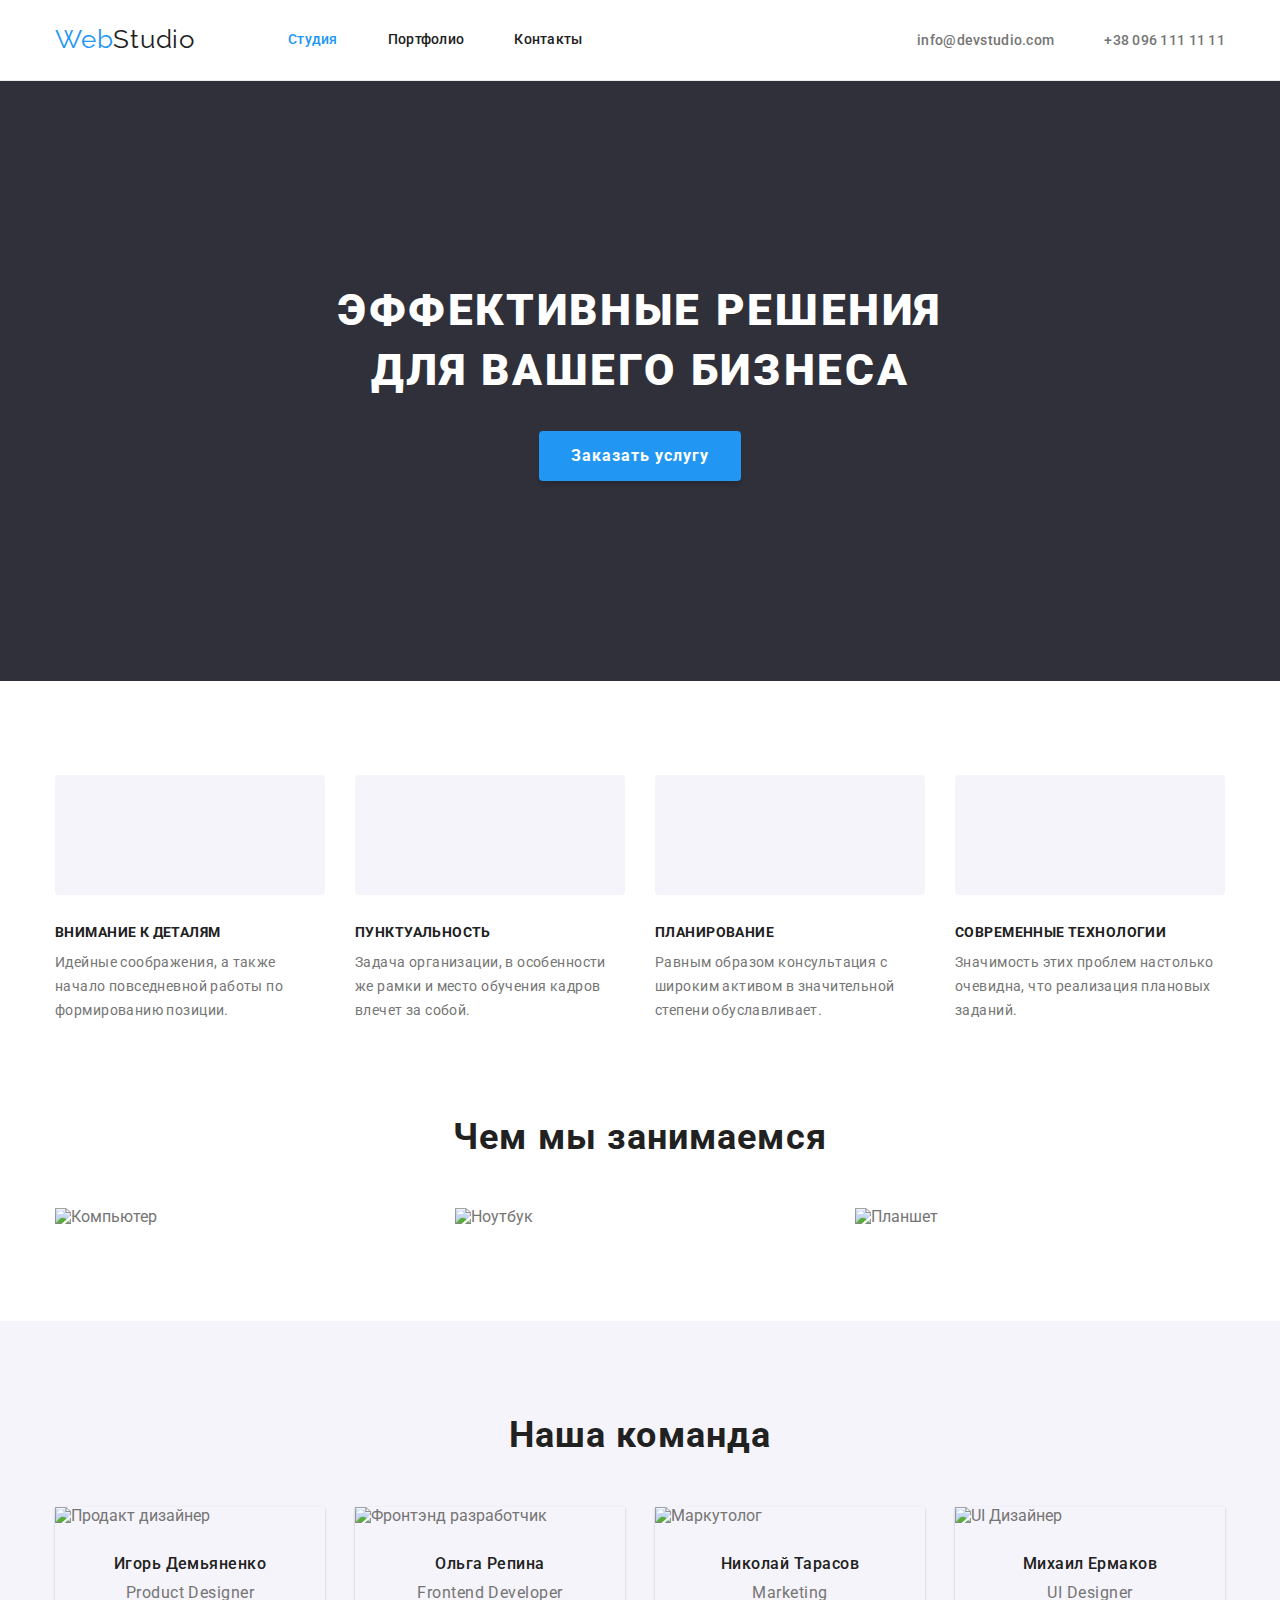
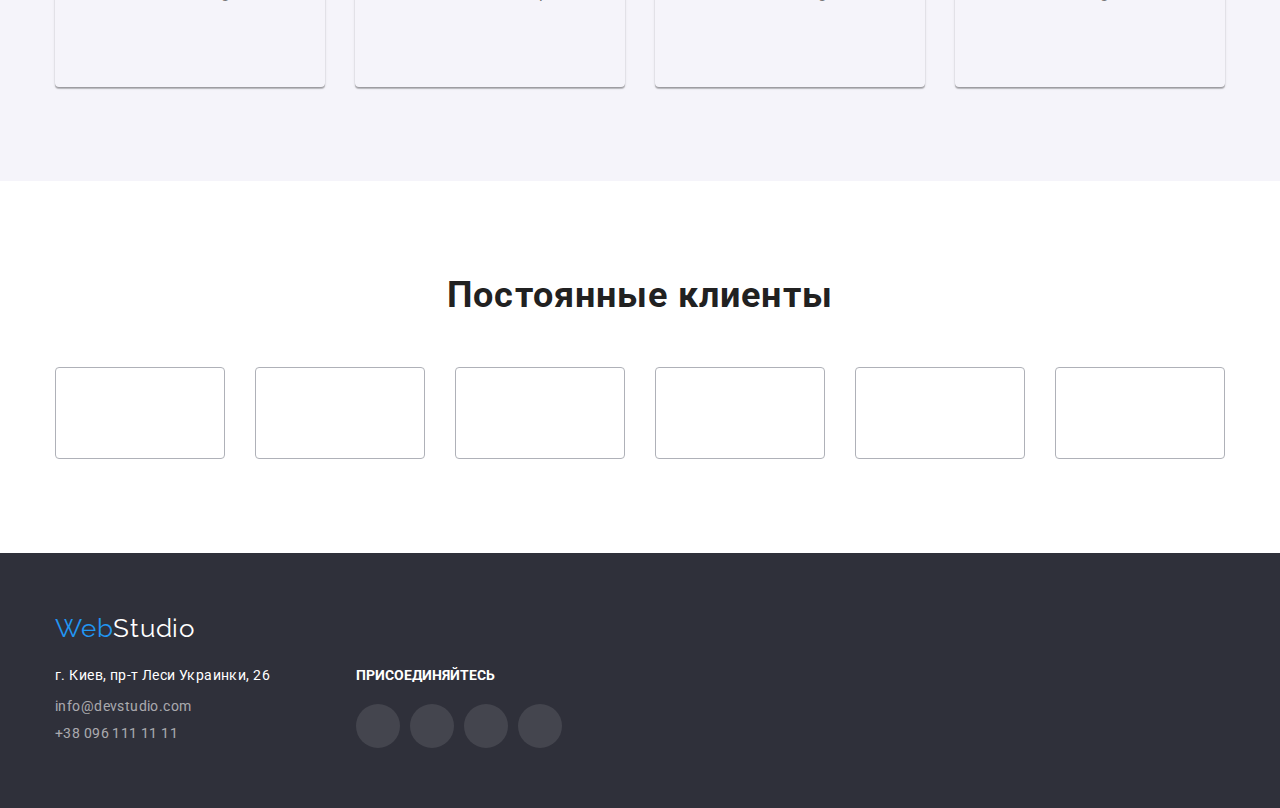
==== index.html @ 6fdedc73 "done" ====
<!DOCTYPE html>
<html lang="ru">
  <head>
    <meta charset="UTF-8" />
    <meta http-equiv="X-UA-Compatible" content="IE=edge" />
    <meta name="viewport" content="width=device-width, initial-scale=1.0" />
    <title lang="en">WebStudio</title>
    <link rel="preconnect" href="https://fonts.googleapis.com" />
    <link rel="preconnect" href="https://fonts.gstatic.com" crossorigin />
    <link
      href="https://fonts.googleapis.com/css2?family=Raleway:wght@700&family=Roboto:wght@400;500;700;900&display=swap"
      rel="stylesheet"
    />
    <link
      rel="stylesheet"
      href="https://cdnjs.cloudflare.com/ajax/libs/modern-normalize/1.1.0/modern-normalize.min.css "
    />
    <link rel="stylesheet" href="./css/styles.css" />
  </head>
  <body>
    <!-- Шапка сайта -->

    <header>
      <div class="container main-nav">
        <nav class="navigation">
          <a href="./index.html" class="logo"
            ><span class="logo-first">Web</span>Studio</a
          >
          <ul class="site-nav list">
            <li class="item">
              <a href="./index.html" class="link current">Студия</a>
            </li>
            <li class="item">
              <a href="./portfolio.html" class="link">Портфолио</a>
            </li>
            <li class="item"><a href="" class="link">Контакты</a></li>
          </ul>
        </nav>
        <ul class="contacts list">
          <li class="item">
            <a href="mailto:info@devstudio.com" class="link mail"
              ><svg class="envelope-icon">
                <use
                  href="./images/icon/symbol-defs.svg#icon-envelope"
                ></use></svg
              >info@devstudio.com</a
            >
          </li>
          <li class="item">
            <a href="tel:+380961111111" class="link phone"
              ><svg class="smartphone-icon">
                <use
                  href="./images/icon/symbol-defs.svg#icon-smartphone"
                ></use></svg
              >+38 096 111 11 11</a
            >
          </li>
        </ul>
      </div>
    </header>

    <main>
      <!-- Герой -->
      <div>
        <section class="hero">
          <h1 class="hero-title">
            Эффективные решения <br />
            для вашего бизнеса
          </h1>
          <button type="button" class="hero-button">Заказать услугу</button>
        </section>
      </div>
      <!-- Особенности -->

      <section class="section feature">
        <div class="container">
          <h2 hidden class="section-title">Особенности</h2>
          <ul class="feature-list">
            <li class="item">
              <h3 class="title">Внимание к деталям</h3>
              <p class="description">
                Идейные соображения, а также начало повседневной работы по
                формированию позиции.
              </p>
            </li>

            <li class="item">
              <h3 class="title">Пунктуальность</h3>
              <p class="description">
                Задача организации, в особенности же рамки и место обучения
                кадров влечет за собой.
              </p>
            </li>

            <li class="item">
              <h3 class="title">Планирование</h3>
              <p class="description">
                Равным образом консультация с широким активом в значительной
                степени обуславливает.
              </p>
            </li>

            <li class="item">
              <h3 class="title">Современные технологии</h3>
              <p class="description">
                Значимость этих проблем настолько очевидна, что реализация
                плановых заданий.
              </p>
            </li>
          </ul>
        </div>
      </section>

      <!-- Чем мы занимаемся -->

      <section class="section">
        <div class="container">
          <h2 class="section-title work">Чем мы занимаемся</h2>
          <ul class="work-list">
            <li class="item">
              <img src="./images/box1.jpg" alt="Компьютер" width="370" />
            </li>
            <li class="item">
              <img src="./images/box2.jpg" alt="Ноутбук" width="370" />
            </li>
            <li class="item">
              <img src="./images/box3.jpg" alt="Планшет" width="370" />
            </li>
          </ul>
        </div>
      </section>

      <!-- Наша команда -->

      <section class="section team">
        <div class="container">
          <h2 class="section-title team">Наша команда</h2>
          <ul class="staff">
            <li class="item">
              <img src="./images/img.jpg" alt="Продакт дизайнер" width="270" />
              <div class="card">
                <h3 class="title">Игорь Демьяненко</h3>
                <p class="position" lang="en">Product Designer</p>
                <ul class="social-menu">
                  <li class="staff-item"><a href="#" class="link-staff"><svg class="social-staff" width="20px"
  height="20px"><use href="./images/icon/symbol-defs.svg#icon-instagram"></use></svg></a></li>
                  <li class="staff-item"><a href="#" class="link-staff"><svg class="social-staff" width="20px"
  height="20px"><use href="./images/icon/symbol-defs.svg#icon-twitter"></use></svg></a></li>
                  <li class="staff-item"><a href="#" class="link-staff"><svg class="social-staff" width="20px"
  height="20px"><use href="./images/icon/symbol-defs.svg#icon-facebook"></use></svg></a></li>
                  <li class="staff-item"><a href="#" class="link-staff"><svg class="social-staff" width="20px"
  height="20px"><use href="./images/icon/symbol-defs.svg#icon-linkedin"></use></svg></a></li>
                  
                </ul>
              </div>
            </li>
            <li class="item">
              <img
                src="./images/img2.jpg"
                alt="Фронтэнд разработчик"
                width="270"
              />
              <div class="card">
                <h3 class="title">Ольга Репина</h3>
                <p class="position" lang="en">Frontend Developer</p>
                <ul class="social-menu">
                  <li class="staff-item"><a href="#" class="link-staff"><svg class="social-staff" width="20px"
  height="20px"><use href="./images/icon/symbol-defs.svg#icon-instagram"></use></svg></a></li>
                  <li class="staff-item"><a href="#" class="link-staff"><svg class="social-staff" width="20px"
  height="20px"><use href="./images/icon/symbol-defs.svg#icon-twitter"></use></svg></a></li>
                  <li class="staff-item"><a href="#" class="link-staff"><svg class="social-staff" width="20px"
  height="20px"><use href="./images/icon/symbol-defs.svg#icon-facebook"></use></svg></a></li>
                  <li class="staff-item"><a href="#" class="link-staff"><svg class="social-staff" width="20px"
  height="20px"><use href="./images/icon/symbol-defs.svg#icon-linkedin"></use></svg></a></li>
                  
                </ul>
              </div>
            </li>
            <li class="item">
              <img src="./images/img3.jpg" alt="Маркутолог" width="270" />
              <div class="card">
                <h3 class="title">Николай Тарасов</h3>
                <p class="position" lang="en">Marketing</p>
                <ul class="social-menu">
                  <li class="staff-item"><a href="#" class="link-staff"><svg class="social-staff" width="20px"
  height="20px"><use href="./images/icon/symbol-defs.svg#icon-instagram"></use></svg></a></li>
                  <li class="staff-item"><a href="#" class="link-staff"><svg class="social-staff" width="20px"
  height="20px"><use href="./images/icon/symbol-defs.svg#icon-twitter"></use></svg></a></li>
                  <li class="staff-item"><a href="#" class="link-staff"><svg class="social-staff" width="20px"
  height="20px"><use href="./images/icon/symbol-defs.svg#icon-facebook"></use></svg></a></li>
                  <li class="staff-item"><a href="#" class="link-staff"><svg class="social-staff" width="20px"
  height="20px"><use href="./images/icon/symbol-defs.svg#icon-linkedin"></use></svg></a></li>
                  
                </ul>
              </div>
            </li>
            <li class="item">
              <img src="./images/img4.jpg" alt="UI Дизайнер" width="270" />
              <div class="card">
                <h3 class="title">Михаил Ермаков</h3>
                <p class="position" lang="en">UI Designer</p>
                <ul class="social-menu">
                  <li class="staff-item"><a href="#" class="link-staff"><svg class="social-staff" width="20px"
  height="20px"><use href="./images/icon/symbol-defs.svg#icon-instagram"></use></svg></a></li>
                  <li class="staff-item"><a href="#" class="link-staff"><svg class="social-staff" width="20px"
  height="20px"><use href="./images/icon/symbol-defs.svg#icon-twitter"></use></svg></a></li>
                  <li class="staff-item"><a href="#" class="link-staff"><svg class="social-staff" width="20px"
  height="20px"><use href="./images/icon/symbol-defs.svg#icon-facebook"></use></svg></a></li>
                  <li class="staff-item"><a href="#" class="link-staff"><svg class="social-staff" width="20px"
  height="20px"><use href="./images/icon/symbol-defs.svg#icon-linkedin"></use></svg></a></li>
                  
                </ul>
              </div>
            </li>
          </ul>
        </div>
      </section>

      <!-- Клиенты -->

      <section class="section">
        <div class="container company">
          <h2 class="section-title clients">Постоянные клиенты</h2>
          <ul class="company-logo">
            <li class="item">
              <a href="">
                <svg class="clients-logo" >
                  <use
                    href="./images/icon/symbol-defs.svg#icon-Logo1"
                  ></use></svg
              ></a>
            </li>
            <li class="item">
              <a href="">
                <svg class="clients-logo">
                  <use
                    href="./images/icon/symbol-defs.svg#icon-Logo2"
                  ></use></svg
              ></a>
            </li>
            <li class="item">
              <a href="">
                <svg class="clients-logo">
                  <use
                    href="./images/icon/symbol-defs.svg#icon-Logo3"
                  ></use></svg
              ></a>
            </li>
            <li class="item">
              <a href="">
                <svg class="clients-logo">
                  <use
                    href="./images/icon/symbol-defs.svg#icon-Logo4"
                  ></use></svg
              ></a>
            </li>
            <li class="item">
              <a href="">
                <svg class="clients-logo">
                  <use
                    href="./images/icon/symbol-defs.svg#icon-Logo5"
                  ></use></svg
              ></a>
            </li>
            <li class="item">
              <a href="">
                <svg class="clients-logo">
                  <use
                    href="./images/icon/symbol-defs.svg#icon-Logo6"
                  ></use></svg
              ></a>
            </li>
          </ul>
        </div>
      </section>
    </main>

    <!-- Футер -->

    <footer class="footer main">
      <div class="container footer">
        <a href="./index.html" class="logo" lang="en"
          ><span class="logo-first">Web</span
          ><span class="logo-second">Studio</span></a
        >
        <div class="footer-left">
        <address class="address-block">
          <p class="address">г. Киев, пр-т Леси Украинки, 26</p>
          <ul class="footer-list">
            <li class="item">
              <a href="mailto:info@devstudio.com" class="link"
                >info@devstudio.com</a
              >
            </li>
            <li class="item">
              <a href="tel:+380961111111" class="link">+38 096 111 11 11</a>
            </li>
          </ul>
        </address>
        <div>
          <h3 class="social-title">Присоединяйтесь</h3>
          <ul class="social-menu">
            <li class="social-item">
              <a href="#" class="social-link">
                <svg class="social-logo" width="20px"
  height="20px">
                  <use
                    href="./images/icon/symbol-defs.svg#icon-instagram-footer"
                  ></use>
                </svg>
              </a>
            </li>
            <li class="social-item">
              <a href="#" class="social-link">
                <svg class="social-logo width="20px"
  height="20px">
                  <use
                    href="./images/icon/symbol-defs.svg#icon-twitter-footer"
                  ></use>
                </svg>
              </a>
            </li>
            <li class="social-item">
              <a href="#" class="social-link">
                <svg class="social-logo" width="20px"
  height="20px">
                  <use
                    href="./images/icon/symbol-defs.svg#icon-facebook-footer"
                  ></use>
                </svg>
              </a>
            </li>
            <li class="social-item">
              <a href="#" class="social-link">
                <svg class="social-logo">
                  <use
                    href="./images/icon/symbol-defs.svg#icon-linkedin-footer"
                  ></use>
                </svg>
              </a>
            </li>
          </ul>
        </div>
        </div>
      </div>
    </footer>
  </body>
</html>
---- css/styles.css ----
/* втор цвет текста #212121 */

/* осн цвет текста #757575 */

/* Акцент #2196F3 */

/* белый цвет фона #FFFFFF */

/* цвет фона вторичеый #F5F4FA */

/* footer color rgba(255, 255, 255, 0.6); */

/* border clients color #AFB1B8 */

/* social footer color rgba(255, 255, 255, 1) */

:root {
  --primary-text-color: #757575;
  --title-text-color: #212121;
  --primary-background-color: #ffffff;
  --secondary-background-color: #f5f4fa;
  --accent: #2196f3;
  --footer-color: rgba(255, 255, 255, 0.6);
  --footer-background-color: #2f303a;
  --border-color: #ececec;
  --clients-border: #afb1b8;
  --social-footer-color: rgba(255, 255, 255, 1);
}

body {
  background-color: var(--primary-background-color);
  color: var(--primary-text-color);
  font-family: roboto, sans-serif;
}

header {
  border-bottom: 0.5px solid;
  color: var(--border-color);
}

img {
  display: block;
}

h1,
h2,
h3,
h4,
p,
ul {
  margin-top: 0;
  margin-bottom: 0;
  padding: 0;
  list-style: none;
}
/* Utils */
.container {
  width: 1200px;
  padding-left: 15px;
  padding-right: 15px;
  margin: 0 auto;
}

.section {
  padding-top: 94px;
  padding-bottom: 94px;
}

.list {
  list-style: none;
  padding: 0;
  margin: 0;
}

/* logo */

.logo-first {
  color: var(--accent);
}

.logo {
  display: flex;
  margin-right: 93px;
  color: var(--title-text-color);
  font-family: raleway;
  font-size: 26px;
  line-height: 1.2;
  letter-spacing: 0.03em;
  text-decoration: none;
}

/* site nav */

.site-nav {
  display: flex;
}

.site-nav .item {
}

.site-nav .item:not(:last-child) {
  margin-right: 50px;
}

.site-nav .link {
  display: block;
  padding-top: 32px;
  padding-bottom: 32px;
  color: var(--title-text-color);
  font-size: 14px;
  font-weight: 500;
  line-height: 1.14;
  letter-spacing: 0.02em;
  text-decoration: none;
}

.site-nav .link:hover,
.site-nav .link:focus {
  color: var(--accent);
}

.site-nav .link.current {
  color: var(--accent);
}

/* contacts */

.contacts.list {
  display: flex;
  align-items: center;
  margin-left: auto;
}

.contacts.list .item:not(:last-child) {
  margin-right: 30px;
}

.contacts .link {
  color: var(--primary-text-color);
  font-weight: 500;
  font-size: 14px;
  line-height: 1.14;
  letter-spacing: 0.02em;
  text-decoration: none;
}

.envelope-icon {
  width: 16px;
  height: 12px;
  margin-right: 10px;
  fill: currentColor;
}

.smartphone-icon {
  width: 10px;
  height: 16px;
  margin-right: 10px;
  fill: currentColor;
  vertical-align: top;
}

.contacts .link:hover,
.contacts .link:focus {
  color: var(--accent);
}

/* main nav */

.navigation {
  display: flex;
  align-items: center;
}
.container.main-nav {
  display: flex;
  align-items: center;
}

/* Hero */

.hero {
  text-align: center;
  padding-top: 200px;
  padding-bottom: 200px;
  height: 600px;
  max-width: 1600px;
  margin-right: auto;
  margin-left: auto;
  background-color: var(--footer-background-color);
  background-image: linear-gradient(
      rgba(47, 48, 58, 0.4),
      rgba(47, 48, 58, 0.4)
    ),
    url(../images/hero-img-2.jpg);
}

.hero-title {
  color: var(--primary-background-color);
  font-weight: 900;
  font-size: 44px;
  line-height: 1.36;
  letter-spacing: 0.06em;
  text-transform: uppercase;

  margin-bottom: 30px;
}

.hero-button {
  color: var(--primary-background-color);
  background: var(--accent);
  font-family: Roboto;
  font-weight: 700;
  font-size: 16px;
  line-height: 1.87;
  display: inline-block;
  min-width: 200px;
  min-height: 50px;
  border: none;
  align-items: center;
  letter-spacing: 0.06em;
  cursor: pointer;
  padding: 10px 32px 10px 32px;
  box-shadow: 0px 4px 4px rgba(0, 0, 0, 0.15);
  border-radius: 4px;
}

/* What do we do */

.section-title.work {
  color: var(--title-text-color);
  font-weight: 700;
  font-size: 36px;
  line-height: 1.16;
  text-align: center;
  letter-spacing: 0.03em;
  margin-bottom: 50px;
}

.work-list {
  display: flex;
  list-style: none;
}

.work-list .item {
  margin-right: 30px;
}

.work-list .item:nth-child(3n) {
  margin-right: 0;
}

/* feature */

.section.feature {
  padding-bottom: 0px;
}

.feature-list {
  list-style-type: none;
  display: flex;
  flex-wrap: wrap;
}

.feature-list .item::before {
  display: block;
  content: "";
  width: 270px;
  height: 120px;
  margin-bottom: 30px;

  background-color: var(--secondary-background-color);
  background-repeat: no-repeat;
  background-position: center;
  border-radius: 4px;
}

.feature-list .item:nth-child(1)::before {
  background-image: url(../images/icon/antenna.svg);
}
.feature-list .item:nth-child(2)::before {
  background-image: url(../images/icon/clock.svg);
}
.feature-list .item:nth-child(3)::before {
  background-image: url(../images/icon/diagram.svg);
}
.feature-list .item:nth-child(4)::before {
  background-image: url(../images/icon/astronaut.svg);
}

.feature-list .item {
  width: calc((100% - 90px) / 4);
  margin-right: 30px;
}
.feature-list .item:nth-child(4n) {
  margin-right: 0px;
}

.feature-list .title {
  color: var(--title-text-color);
  font-weight: 700;
  font-size: 14px;
  line-height: 1.14;
  letter-spacing: 0.03em;
  text-transform: uppercase;
  margin-bottom: 10px;
}

.feature-list .description {
  font-weight: 400;
  font-size: 14px;
  line-height: 1.71;
  letter-spacing: 0.03em;
}

/* Staff */

.section-title.team {
  color: var(--title-text-color);
  font-weight: 700;
  font-size: 36px;
  line-height: 1.16;
  text-align: center;
  letter-spacing: 0.03em;
  margin-bottom: 50px;
}

.staff {
  display: flex;
  flex-wrap: wrap;
  list-style-type: none;
}

.staff .title {
  color: var(--title-text-color);
  font-weight: 500;
  font-size: 16px;
  line-height: 1.18;
  text-align: center;
  letter-spacing: 0.03em;
  margin-bottom: 10px;
}
.staff .position {
  font-family: Roboto;
  font-size: 16px;
  line-height: 1.18;
  text-align: center;
  letter-spacing: 0.03em;
  margin-top: 10px;
}

.staff .item {
  margin-right: 30px;
  box-shadow: 0px 1px 3px rgba(0, 0, 0, 0.12), 0px 1px 1px rgba(0, 0, 0, 0.14),
    0px 2px 1px rgba(0, 0, 0, 0.2);
  border-radius: 0px 0px 4px 4px;
}
.staff .item:nth-child(4n) {
  margin-right: 0;
}

.staff .card {
  padding-top: 30px;
  padding-bottom: 30px;
  margin-bottom: 0px;
}

.section.team {
  background-color: var(--secondary-background-color);
}

/* Clients */

.section-title.clients {
  color: var(--title-text-color);
  font-weight: 700;
  font-size: 36px;
  line-height: 1.16;
  text-align: center;
  letter-spacing: 0.03em;
  margin-bottom: 50px;
}

.clients-logo {
  display: flex;
  width: 170px;
  height: 92px;
  border: 1px solid #afb1b8;
  border-radius: 4px;
  margin-right: 30px;
  fill: var(--clients-border);
  cursor: pointer;
  padding: 16px 32px;
}

.clients-logo:hover,
.clients-logo:focus {
  fill: var(--accent);
  border: 1px solid var(--accent);
}

.company-logo {
  display: flex;

  list-style: none;
}

.company-logo .item:nth-child(6) {
  margin-right: 0px;
}

/* .clients-logo:nth-last-child(6) {
  margin-right: 0px;
} */

/* Portfolio */

.filter {
  display: flex;
  list-style-type: none;
  justify-content: center;
  margin-bottom: 50px;
}

.filter .item {
  margin-right: 8px;
}
.filter .item:last-child {
  margin-right: 0px;
}

.filter-button {
  color: var(--title-text-color);
  background-color: var(--secondary-background-color);
  font-family: Roboto;
  font-weight: 500;
  font-size: 16px;
  line-height: 1.62;
  text-align: center;
  letter-spacing: 0.03em;
  cursor: pointer;
  padding: 6px 22px 6px 22px;
  border: none;
  border-radius: 4px;
}

.item .filter-button {
}

.filter-button:hover {
  color: var(--primary-background-color);
  background-color: var(--accent);
  box-shadow: 0px 4px 4px rgba(0, 0, 0, 0.25);
}

.filter .current {
  color: var(--primary-background-color);
  background-color: var(--accent);
  font-family: Roboto;
  font-style: normal;
  font-weight: 500;
  font-size: 16px;
  line-height: 1.62;
  letter-spacing: 0.03em;
  box-shadow: 0px 4px 4px rgba(0, 0, 0, 0.25);
}

.portfolio-list {
  display: flex;
  flex-wrap: wrap;

  font-size: 16px;
  line-height: 1.87;
  letter-spacing: 0.03em;
  list-style-type: none;
  cursor: pointer;
}

.portfolio-list .item {
  width: calc((100% - 60px) / 3);
  margin-right: 30px;
  margin-bottom: 30px;
}

.portfolio-list .item:hover {
  box-shadow: 0px 1px 1px rgba(0, 0, 0, 0.12), 0px 4px 4px rgba(0, 0, 0, 0.06),
    1px 4px 6px rgba(0, 0, 0, 0.16);
}

.portfolio-list .item:nth-last-child(-n + 3) {
  margin-bottom: 0;
}

.portfolio-list .item:nth-child(3n) {
  margin-right: 0;
}

.portfolio-list .title {
  color: var(--title-text-color);
  font-weight: 700;
  font-size: 18px;
  line-height: 2;
  letter-spacing: 0.06em;

  margin-bottom: 4px;
}

.border {
  border-right: 1px solid var(--border-color);
  border-left: 1px solid var(--border-color);
  border-bottom: 1px solid var(--border-color);
  padding: 20px 24px 20px 24px;
}

/* Footer */

.footer.main {
  display: flex;
  background-color: var(--footer-background-color);
  padding-top: 60px;
  padding-bottom: 60px;
}

.footer .link {
  color: var(--footer-color);
  font-style: normal;
  font-weight: 400;
  font-size: 14px;
  line-height: 1.71px;
  letter-spacing: 0.03em;
  text-decoration: none;
  margin-top: 9px;
}

.footer-list .item {
  margin-bottom: 9px;
}

.container.footer .logo {
  font-family: raleway;
  display: inline-block;
}

.logo-second {
  color: var(--primary-background-color);
}

.footer .link:hover,
.footer .link:focus {
  color: var(--accent);
  padding-top: 9px;
}

.footer-list {
  list-style-type: none;
  margin-top: 9px;
}

/* address */

.address {
  color: var(--primary-background-color);
  font-style: normal;
  font-weight: 400;
  font-size: 14px;
  line-height: 1.71;
  letter-spacing: 0.03em;
  margin-top: 20px;
}

.address-block {
  width: 231px;
  height: 81px;
  margin-right: 70px;
}

/* Social Footer */

.social-title {
  font-family: roboto;
  font-weight: 700;
  font-size: 14px;
  line-height: 1.14;
  font-style: normal;
  text-transform: uppercase;
  color: var(--social-footer-color);
  margin-bottom: 20px;
  padding-top: 0px;
  justify-content: center;
  align-items: center;
}

.social-menu {
  display: flex;
  justify-content: center;
}
.social-link {
  display: flex;
  padding: 0;
  width: 44px;
  height: 44px;
  background-color: rgba(255, 255, 255, 0.1);
  border-radius: 50%;
  margin-right: 10px;
}

.social-logo {
  fill: var(--primary-background-color);
  margin: 12px 12px 12px 12px;
  justify-content: center;
}

.social-link:hover,
.social-link:focus {
  background-color: var(--accent);
}

.join-social {
  width: 206px;
  height: 80px;
}
.footer-left {
  display: flex;
  align-items: baseline;
}

/* Social Staff */

.link-staff {
  display: flex;
  padding: 0;
  width: 44px;
  height: 44px;
  margin-right: 10px;
  margin-top: 10px;
  border-radius: 50%;
}

.link-staff:hover,
.link-staf:focus {
  background-color: var(--accent);
  border-radius: 50%;
}

.link-staff:hover .social-staff,
.link-staf:focus .social-staff {
  background-color: var(--accent);
  fill: white;
}

.social-staff {
  fill: var(--clients-border);
  margin: 12px 12px 12px 12px;
  justify-content: center;
}

.social-staff:hover {
  fill: var(--primary-background-color);
}
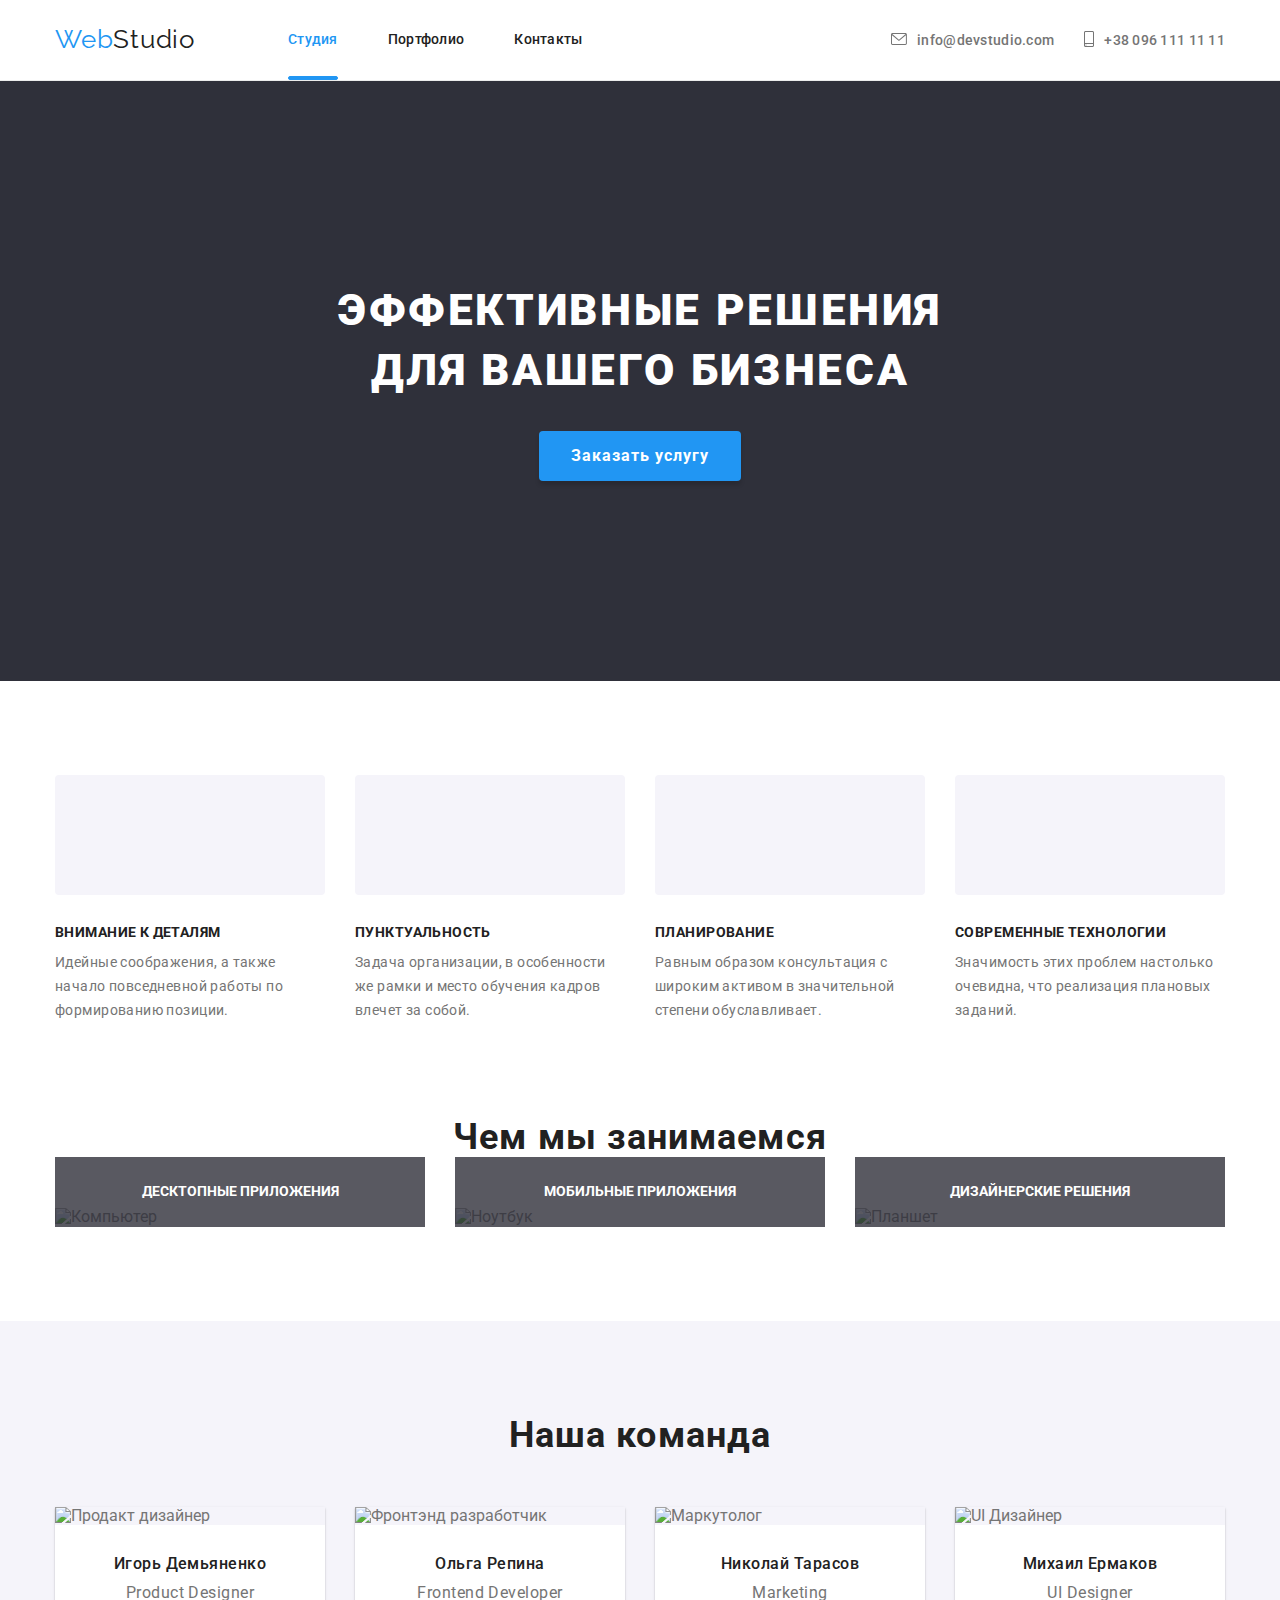
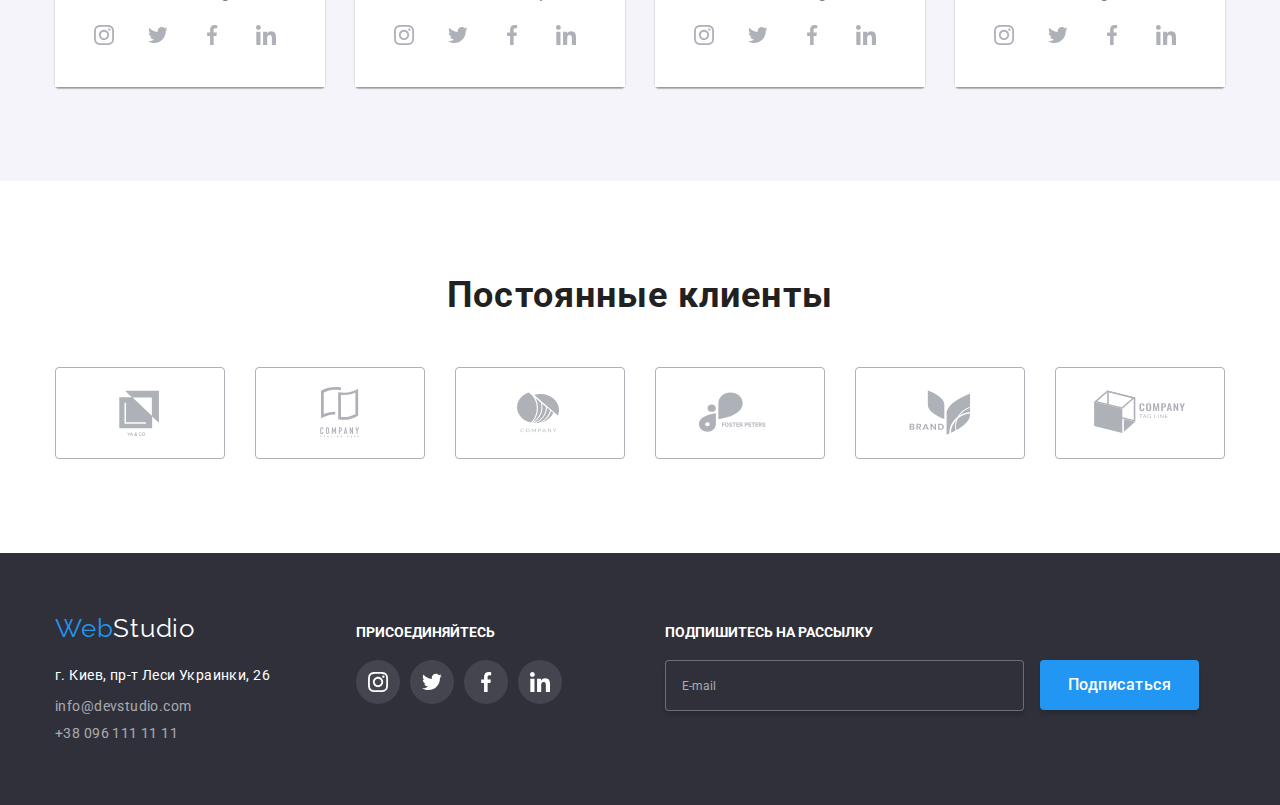
==== commit 2ee765b8: "6 hw" ====
--- a/index.html
+++ b/index.html
@@ -1,348 +1,389 @@
 <!DOCTYPE html>
 <html lang="ru">
-  <head>
-    <meta charset="UTF-8" />
-    <meta http-equiv="X-UA-Compatible" content="IE=edge" />
-    <meta name="viewport" content="width=device-width, initial-scale=1.0" />
-    <title lang="en">WebStudio</title>
-    <link rel="preconnect" href="https://fonts.googleapis.com" />
-    <link rel="preconnect" href="https://fonts.gstatic.com" crossorigin />
-    <link
-      href="https://fonts.googleapis.com/css2?family=Raleway:wght@700&family=Roboto:wght@400;500;700;900&display=swap"
-      rel="stylesheet"
-    />
-    <link
-      rel="stylesheet"
-      href="https://cdnjs.cloudflare.com/ajax/libs/modern-normalize/1.1.0/modern-normalize.min.css "
-    />
-    <link rel="stylesheet" href="./css/styles.css" />
-  </head>
-  <body>
-    <!-- Шапка сайта -->
-
-    <header>
-      <div class="container main-nav">
-        <nav class="navigation">
-          <a href="./index.html" class="logo"
-            ><span class="logo-first">Web</span>Studio</a
-          >
-          <ul class="site-nav list">
-            <li class="item">
-              <a href="./index.html" class="link current">Студия</a>
-            </li>
-            <li class="item">
-              <a href="./portfolio.html" class="link">Портфолио</a>
-            </li>
-            <li class="item"><a href="" class="link">Контакты</a></li>
-          </ul>
-        </nav>
-        <ul class="contacts list">
-          <li class="item">
-            <a href="mailto:info@devstudio.com" class="link mail"
-              ><svg class="envelope-icon">
-                <use
-                  href="./images/icon/symbol-defs.svg#icon-envelope"
-                ></use></svg
-              >info@devstudio.com</a
-            >
-          </li>
-          <li class="item">
-            <a href="tel:+380961111111" class="link phone"
-              ><svg class="smartphone-icon">
-                <use
-                  href="./images/icon/symbol-defs.svg#icon-smartphone"
-                ></use></svg
-              >+38 096 111 11 11</a
-            >
-          </li>
-        </ul>
-      </div>
-    </header>
-
-    <main>
-      <!-- Герой -->
-      <div>
-        <section class="hero">
-          <h1 class="hero-title">
-            Эффективные решения <br />
-            для вашего бизнеса
-          </h1>
-          <button type="button" class="hero-button">Заказать услугу</button>
-        </section>
-      </div>
-      <!-- Особенности -->
-
-      <section class="section feature">
-        <div class="container">
-          <h2 hidden class="section-title">Особенности</h2>
-          <ul class="feature-list">
-            <li class="item">
-              <h3 class="title">Внимание к деталям</h3>
-              <p class="description">
-                Идейные соображения, а также начало повседневной работы по
-                формированию позиции.
-              </p>
-            </li>
-
-            <li class="item">
-              <h3 class="title">Пунктуальность</h3>
-              <p class="description">
-                Задача организации, в особенности же рамки и место обучения
-                кадров влечет за собой.
-              </p>
-            </li>
-
-            <li class="item">
-              <h3 class="title">Планирование</h3>
-              <p class="description">
-                Равным образом консультация с широким активом в значительной
-                степени обуславливает.
-              </p>
-            </li>
-
-            <li class="item">
-              <h3 class="title">Современные технологии</h3>
-              <p class="description">
-                Значимость этих проблем настолько очевидна, что реализация
-                плановых заданий.
-              </p>
-            </li>
-          </ul>
+
+<head>
+  <meta charset="UTF-8" />
+  <meta http-equiv="X-UA-Compatible" content="IE=edge" />
+  <meta name="viewport" content="width=device-width, initial-scale=1.0" />
+  <title lang="en">WebStudio</title>
+  <link rel="preconnect" href="https://fonts.googleapis.com" />
+  <link rel="preconnect" href="https://fonts.gstatic.com" crossorigin />
+  <link href="https://fonts.googleapis.com/css2?family=Raleway:wght@700&family=Roboto:wght@400;500;700;900&display=swap"
+    rel="stylesheet" />
+  <link rel="stylesheet"
+    href="https://cdnjs.cloudflare.com/ajax/libs/modern-normalize/1.1.0/modern-normalize.min.css " />
+  <link rel="stylesheet" href="./css/styles.css" />
+</head>
+
+<body>
+  <!-- Шапка сайта -->
+
+  <header>
+    <div class="container main-nav">
+      <nav class="navigation">
+        <a href="./index.html" class="logo"><span class="logo-first">Web</span>Studio</a>
+        <ul class="site-nav list">
+          <li class="item">
+            <a href="./index.html" class="link current">Студия</a>
+          </li>
+          <li class="item">
+            <a href="./portfolio.html" class="link">Портфолио</a>
+          </li>
+          <li class="item"><a href="" class="link">Контакты</a></li>
+        </ul>
+      </nav>
+      <ul class="contacts list">
+        <li class="item">
+          <a href="mailto:info@devstudio.com" class="link mail"><svg class="envelope-icon">
+              <use href="./images/icon/symbol-defs.svg#icon-envelope"></use>
+            </svg>info@devstudio.com</a>
+        </li>
+        <li class="item">
+          <a href="tel:+380961111111" class="link phone"><svg class="smartphone-icon">
+              <use href="./images/icon/symbol-defs.svg#icon-smartphone"></use>
+            </svg>+38 096 111 11 11</a>
+        </li>
+      </ul>
+    </div>
+  </header>
+
+  <main>
+
+    <!-- Герой -->
+
+    <div>
+      <section class="hero">
+        <h1 class="hero-title">
+          Эффективные решения <br />
+          для вашего бизнеса
+        </h1>
+        <button type="button" class="hero-button" data-modal-open>Заказать услугу</button>
+        <div class="backdrop is-hidden" data-modal>
+          <div class="modal">
+            <button class="modal-close-btn" data-modal-close>
+              <svg class="close-icon">
+                <use href="./images/icon/symbol-defs.svg#icon-close-black"></use>
+              </svg></button>
+
+            <form class="modal-form">
+              <h2 class="modal-apeal">Оставьте свои данные, мы вам перезвоним</h2>
+              <div class="form-field"><label for="name">Имя</label>
+                <input type="text" name="name" id="name">
+              </div>
+              <div class="form-field"><label for="tel">Телефон</label>
+                <input type="tel" name="tel" id="tel">
+              </div>
+              <div class="form-field"><label for="mail ">Почта</label>
+                <input type="email" name="mail" id="mail">
+              </div>
+              <div class="form-field"><label for="comment">Комментарий</label>
+                <textarea class="comment" name="comment" id="comment" placeholder="Введите текст"></textarea>
+              </div>
+              <div class="submit-agree">
+                <input type="checkbox" name="agree" value="agree" id="agree">
+                <label for="agree">Соглашаюсь с рассылкой и принимаю <a class="license" href="">Условия
+                    договора</a></label>
+              </div>
+              <button class="submit-btn" type="submit">Отправить</button>
+
+            </form>
+          </div>
         </div>
+
       </section>
-
-      <!-- Чем мы занимаемся -->
-
-      <section class="section">
-        <div class="container">
-          <h2 class="section-title work">Чем мы занимаемся</h2>
-          <ul class="work-list">
-            <li class="item">
-              <img src="./images/box1.jpg" alt="Компьютер" width="370" />
-            </li>
-            <li class="item">
-              <img src="./images/box2.jpg" alt="Ноутбук" width="370" />
-            </li>
-            <li class="item">
-              <img src="./images/box3.jpg" alt="Планшет" width="370" />
-            </li>
-          </ul>
-        </div>
-      </section>
-
-      <!-- Наша команда -->
-
-      <section class="section team">
-        <div class="container">
-          <h2 class="section-title team">Наша команда</h2>
-          <ul class="staff">
-            <li class="item">
-              <img src="./images/img.jpg" alt="Продакт дизайнер" width="270" />
-              <div class="card">
-                <h3 class="title">Игорь Демьяненко</h3>
-                <p class="position" lang="en">Product Designer</p>
-                <ul class="social-menu">
-                  <li class="staff-item"><a href="#" class="link-staff"><svg class="social-staff" width="20px"
-  height="20px"><use href="./images/icon/symbol-defs.svg#icon-instagram"></use></svg></a></li>
-                  <li class="staff-item"><a href="#" class="link-staff"><svg class="social-staff" width="20px"
-  height="20px"><use href="./images/icon/symbol-defs.svg#icon-twitter"></use></svg></a></li>
-                  <li class="staff-item"><a href="#" class="link-staff"><svg class="social-staff" width="20px"
-  height="20px"><use href="./images/icon/symbol-defs.svg#icon-facebook"></use></svg></a></li>
-                  <li class="staff-item"><a href="#" class="link-staff"><svg class="social-staff" width="20px"
-  height="20px"><use href="./images/icon/symbol-defs.svg#icon-linkedin"></use></svg></a></li>
-                  
-                </ul>
-              </div>
-            </li>
-            <li class="item">
-              <img
-                src="./images/img2.jpg"
-                alt="Фронтэнд разработчик"
-                width="270"
-              />
-              <div class="card">
-                <h3 class="title">Ольга Репина</h3>
-                <p class="position" lang="en">Frontend Developer</p>
-                <ul class="social-menu">
-                  <li class="staff-item"><a href="#" class="link-staff"><svg class="social-staff" width="20px"
-  height="20px"><use href="./images/icon/symbol-defs.svg#icon-instagram"></use></svg></a></li>
-                  <li class="staff-item"><a href="#" class="link-staff"><svg class="social-staff" width="20px"
-  height="20px"><use href="./images/icon/symbol-defs.svg#icon-twitter"></use></svg></a></li>
-                  <li class="staff-item"><a href="#" class="link-staff"><svg class="social-staff" width="20px"
-  height="20px"><use href="./images/icon/symbol-defs.svg#icon-facebook"></use></svg></a></li>
-                  <li class="staff-item"><a href="#" class="link-staff"><svg class="social-staff" width="20px"
-  height="20px"><use href="./images/icon/symbol-defs.svg#icon-linkedin"></use></svg></a></li>
-                  
-                </ul>
-              </div>
-            </li>
-            <li class="item">
-              <img src="./images/img3.jpg" alt="Маркутолог" width="270" />
-              <div class="card">
-                <h3 class="title">Николай Тарасов</h3>
-                <p class="position" lang="en">Marketing</p>
-                <ul class="social-menu">
-                  <li class="staff-item"><a href="#" class="link-staff"><svg class="social-staff" width="20px"
-  height="20px"><use href="./images/icon/symbol-defs.svg#icon-instagram"></use></svg></a></li>
-                  <li class="staff-item"><a href="#" class="link-staff"><svg class="social-staff" width="20px"
-  height="20px"><use href="./images/icon/symbol-defs.svg#icon-twitter"></use></svg></a></li>
-                  <li class="staff-item"><a href="#" class="link-staff"><svg class="social-staff" width="20px"
-  height="20px"><use href="./images/icon/symbol-defs.svg#icon-facebook"></use></svg></a></li>
-                  <li class="staff-item"><a href="#" class="link-staff"><svg class="social-staff" width="20px"
-  height="20px"><use href="./images/icon/symbol-defs.svg#icon-linkedin"></use></svg></a></li>
-                  
-                </ul>
-              </div>
-            </li>
-            <li class="item">
-              <img src="./images/img4.jpg" alt="UI Дизайнер" width="270" />
-              <div class="card">
-                <h3 class="title">Михаил Ермаков</h3>
-                <p class="position" lang="en">UI Designer</p>
-                <ul class="social-menu">
-                  <li class="staff-item"><a href="#" class="link-staff"><svg class="social-staff" width="20px"
-  height="20px"><use href="./images/icon/symbol-defs.svg#icon-instagram"></use></svg></a></li>
-                  <li class="staff-item"><a href="#" class="link-staff"><svg class="social-staff" width="20px"
-  height="20px"><use href="./images/icon/symbol-defs.svg#icon-twitter"></use></svg></a></li>
-                  <li class="staff-item"><a href="#" class="link-staff"><svg class="social-staff" width="20px"
-  height="20px"><use href="./images/icon/symbol-defs.svg#icon-facebook"></use></svg></a></li>
-                  <li class="staff-item"><a href="#" class="link-staff"><svg class="social-staff" width="20px"
-  height="20px"><use href="./images/icon/symbol-defs.svg#icon-linkedin"></use></svg></a></li>
-                  
-                </ul>
-              </div>
-            </li>
-          </ul>
-        </div>
-      </section>
-
-      <!-- Клиенты -->
-
-      <section class="section">
-        <div class="container company">
-          <h2 class="section-title clients">Постоянные клиенты</h2>
-          <ul class="company-logo">
-            <li class="item">
-              <a href="">
-                <svg class="clients-logo" >
-                  <use
-                    href="./images/icon/symbol-defs.svg#icon-Logo1"
-                  ></use></svg
-              ></a>
-            </li>
-            <li class="item">
-              <a href="">
-                <svg class="clients-logo">
-                  <use
-                    href="./images/icon/symbol-defs.svg#icon-Logo2"
-                  ></use></svg
-              ></a>
-            </li>
-            <li class="item">
-              <a href="">
-                <svg class="clients-logo">
-                  <use
-                    href="./images/icon/symbol-defs.svg#icon-Logo3"
-                  ></use></svg
-              ></a>
-            </li>
-            <li class="item">
-              <a href="">
-                <svg class="clients-logo">
-                  <use
-                    href="./images/icon/symbol-defs.svg#icon-Logo4"
-                  ></use></svg
-              ></a>
-            </li>
-            <li class="item">
-              <a href="">
-                <svg class="clients-logo">
-                  <use
-                    href="./images/icon/symbol-defs.svg#icon-Logo5"
-                  ></use></svg
-              ></a>
-            </li>
-            <li class="item">
-              <a href="">
-                <svg class="clients-logo">
-                  <use
-                    href="./images/icon/symbol-defs.svg#icon-Logo6"
-                  ></use></svg
-              ></a>
-            </li>
-          </ul>
-        </div>
-      </section>
-    </main>
-
-    <!-- Футер -->
-
-    <footer class="footer main">
-      <div class="container footer">
-        <a href="./index.html" class="logo" lang="en"
-          ><span class="logo-first">Web</span
-          ><span class="logo-second">Studio</span></a
-        >
-        <div class="footer-left">
+    </div>
+
+    <!-- Особенности -->
+
+    <section class="section feature">
+      <div class="container">
+        <h2 hidden class="section-title">Особенности</h2>
+        <ul class="feature-list">
+          <li class="item">
+            <h3 class="title">Внимание к деталям</h3>
+            <p class="description">
+              Идейные соображения, а также начало повседневной работы по
+              формированию позиции.
+            </p>
+          </li>
+
+          <li class="item">
+            <h3 class="title">Пунктуальность</h3>
+            <p class="description">
+              Задача организации, в особенности же рамки и место обучения
+              кадров влечет за собой.
+            </p>
+          </li>
+
+          <li class="item">
+            <h3 class="title">Планирование</h3>
+            <p class="description">
+              Равным образом консультация с широким активом в значительной
+              степени обуславливает.
+            </p>
+          </li>
+
+          <li class="item">
+            <h3 class="title">Современные технологии</h3>
+            <p class="description">
+              Значимость этих проблем настолько очевидна, что реализация
+              плановых заданий.
+            </p>
+          </li>
+        </ul>
+      </div>
+    </section>
+
+    <!-- Чем мы занимаемся -->
+
+    <section class="section">
+      <div class="container">
+        <h2 class="section-title work">Чем мы занимаемся</h2>
+        <ul class="work-list">
+          <li class="item">
+            <img src="./images/box1.jpg" alt="Компьютер" width="370" />
+            <p>Десктопные Приложения</p>
+          </li>
+          <li class="item">
+            <img src="./images/box2.jpg" alt="Ноутбук" width="370" />
+            <p>Мобильные Приложения</p>
+          </li>
+          <li class="item">
+            <img src="./images/box3.jpg" alt="Планшет" width="370" />
+            <p>Дизайнерские Решения</p>
+          </li>
+        </ul>
+      </div>
+    </section>
+
+    <!-- Наша команда -->
+
+    <section class="section team">
+      <div class="container">
+        <h2 class="section-title team">Наша команда</h2>
+        <ul class="staff">
+          <li class="item">
+            <img src="./images/img.jpg" alt="Продакт дизайнер" width="270" />
+            <div class="card">
+              <h3 class="title">Игорь Демьяненко</h3>
+              <p class="position" lang="en">Product Designer</p>
+              <ul class="social-menu">
+                <li class="staff-item"><a href="#" class="link-staff"><svg class="social-staff" width="20px"
+                      height="20px">
+                      <use href="./images/icon/symbol-defs.svg#icon-instagram"></use>
+                    </svg></a></li>
+                <li class="staff-item"><a href="#" class="link-staff"><svg class="social-staff" width="20px"
+                      height="20px">
+                      <use href="./images/icon/symbol-defs.svg#icon-twitter"></use>
+                    </svg></a></li>
+                <li class="staff-item"><a href="#" class="link-staff"><svg class="social-staff" width="20px"
+                      height="20px">
+                      <use href="./images/icon/symbol-defs.svg#icon-facebook"></use>
+                    </svg></a></li>
+                <li class="staff-item"><a href="#" class="link-staff"><svg class="social-staff" width="20px"
+                      height="20px">
+                      <use href="./images/icon/symbol-defs.svg#icon-linkedin"></use>
+                    </svg></a></li>
+
+              </ul>
+            </div>
+          </li>
+          <li class="item">
+            <img src="./images/img2.jpg" alt="Фронтэнд разработчик" width="270" />
+            <div class="card">
+              <h3 class="title">Ольга Репина</h3>
+              <p class="position" lang="en">Frontend Developer</p>
+              <ul class="social-menu">
+                <li class="staff-item"><a href="#" class="link-staff"><svg class="social-staff" width="20px"
+                      height="20px">
+                      <use href="./images/icon/symbol-defs.svg#icon-instagram"></use>
+                    </svg></a></li>
+                <li class="staff-item"><a href="#" class="link-staff"><svg class="social-staff" width="20px"
+                      height="20px">
+                      <use href="./images/icon/symbol-defs.svg#icon-twitter"></use>
+                    </svg></a></li>
+                <li class="staff-item"><a href="#" class="link-staff"><svg class="social-staff" width="20px"
+                      height="20px">
+                      <use href="./images/icon/symbol-defs.svg#icon-facebook"></use>
+                    </svg></a></li>
+                <li class="staff-item"><a href="#" class="link-staff"><svg class="social-staff" width="20px"
+                      height="20px">
+                      <use href="./images/icon/symbol-defs.svg#icon-linkedin"></use>
+                    </svg></a></li>
+
+              </ul>
+            </div>
+          </li>
+          <li class="item">
+            <img src="./images/img3.jpg" alt="Маркутолог" width="270" />
+            <div class="card">
+              <h3 class="title">Николай Тарасов</h3>
+              <p class="position" lang="en">Marketing</p>
+              <ul class="social-menu">
+                <li class="staff-item"><a href="#" class="link-staff"><svg class="social-staff" width="20px"
+                      height="20px">
+                      <use href="./images/icon/symbol-defs.svg#icon-instagram"></use>
+                    </svg></a></li>
+                <li class="staff-item"><a href="#" class="link-staff"><svg class="social-staff" width="20px"
+                      height="20px">
+                      <use href="./images/icon/symbol-defs.svg#icon-twitter"></use>
+                    </svg></a></li>
+                <li class="staff-item"><a href="#" class="link-staff"><svg class="social-staff" width="20px"
+                      height="20px">
+                      <use href="./images/icon/symbol-defs.svg#icon-facebook"></use>
+                    </svg></a></li>
+                <li class="staff-item"><a href="#" class="link-staff"><svg class="social-staff" width="20px"
+                      height="20px">
+                      <use href="./images/icon/symbol-defs.svg#icon-linkedin"></use>
+                    </svg></a></li>
+
+              </ul>
+            </div>
+          </li>
+          <li class="item">
+            <img src="./images/img4.jpg" alt="UI Дизайнер" width="270" />
+            <div class="card">
+              <h3 class="title">Михаил Ермаков</h3>
+              <p class="position" lang="en">UI Designer</p>
+              <ul class="social-menu">
+                <li class="staff-item"><a href="#" class="link-staff"><svg class="social-staff" width="20px"
+                      height="20px">
+                      <use href="./images/icon/symbol-defs.svg#icon-instagram"></use>
+                    </svg></a></li>
+                <li class="staff-item"><a href="#" class="link-staff"><svg class="social-staff" width="20px"
+                      height="20px">
+                      <use href="./images/icon/symbol-defs.svg#icon-twitter"></use>
+                    </svg></a></li>
+                <li class="staff-item"><a href="#" class="link-staff"><svg class="social-staff" width="20px"
+                      height="20px">
+                      <use href="./images/icon/symbol-defs.svg#icon-facebook"></use>
+                    </svg></a></li>
+                <li class="staff-item"><a href="#" class="link-staff"><svg class="social-staff" width="20px"
+                      height="20px">
+                      <use href="./images/icon/symbol-defs.svg#icon-linkedin"></use>
+                    </svg></a></li>
+
+              </ul>
+            </div>
+          </li>
+        </ul>
+      </div>
+    </section>
+
+    <!-- Клиенты -->
+
+    <section class="section">
+      <div class="container company">
+        <h2 class="section-title clients">Постоянные клиенты</h2>
+        <ul class="company-logo">
+          <li class="item">
+            <a href="" class="clients-logo">
+              <svg class="logo-item">
+                <use href="./images/icon/symbol-defs.svg#icon-Logo1"></use>
+              </svg></a>
+          </li>
+          <li class="item">
+            <a href="" class="clients-logo">
+              <svg>
+                <use href="./images/icon/symbol-defs.svg#icon-Logo2"></use>
+              </svg></a>
+          </li>
+          <li class="item">
+            <a href="" class="clients-logo">
+              <svg>
+                <use href="./images/icon/symbol-defs.svg#icon-Logo3"></use>
+              </svg></a>
+          </li>
+          <li class="item">
+            <a href="" class="clients-logo">
+              <svg>
+                <use href="./images/icon/symbol-defs.svg#icon-Logo4"></use>
+              </svg></a>
+          </li>
+          <li class="item">
+            <a href="" class="clients-logo">
+              <svg>
+                <use href="./images/icon/symbol-defs.svg#icon-Logo5"></use>
+              </svg></a>
+          </li>
+          <li class="item">
+            <a href="" class="clients-logo">
+              <svg>
+                <use href="./images/icon/symbol-defs.svg#icon-Logo6"></use>
+              </svg></a>
+          </li>
+        </ul>
+      </div>
+    </section>
+  </main>
+
+  <!-- Футер -->
+
+  <footer class="footer main">
+    <div class="container footer">
+      <div><a href="./index.html" class="logo" lang="en"><span class="logo-first">Web</span><span
+            class="logo-second">Studio</span></a>
         <address class="address-block">
           <p class="address">г. Киев, пр-т Леси Украинки, 26</p>
           <ul class="footer-list">
             <li class="item">
-              <a href="mailto:info@devstudio.com" class="link"
-                >info@devstudio.com</a
-              >
+              <a href="mailto:info@devstudio.com" class="link">info@devstudio.com</a>
             </li>
             <li class="item">
               <a href="tel:+380961111111" class="link">+38 096 111 11 11</a>
             </li>
           </ul>
         </address>
-        <div>
-          <h3 class="social-title">Присоединяйтесь</h3>
-          <ul class="social-menu">
-            <li class="social-item">
-              <a href="#" class="social-link">
-                <svg class="social-logo" width="20px"
-  height="20px">
-                  <use
-                    href="./images/icon/symbol-defs.svg#icon-instagram-footer"
-                  ></use>
-                </svg>
-              </a>
-            </li>
-            <li class="social-item">
-              <a href="#" class="social-link">
-                <svg class="social-logo width="20px"
-  height="20px">
-                  <use
-                    href="./images/icon/symbol-defs.svg#icon-twitter-footer"
-                  ></use>
-                </svg>
-              </a>
-            </li>
-            <li class="social-item">
-              <a href="#" class="social-link">
-                <svg class="social-logo" width="20px"
-  height="20px">
-                  <use
-                    href="./images/icon/symbol-defs.svg#icon-facebook-footer"
-                  ></use>
-                </svg>
-              </a>
-            </li>
-            <li class="social-item">
-              <a href="#" class="social-link">
-                <svg class="social-logo">
-                  <use
-                    href="./images/icon/symbol-defs.svg#icon-linkedin-footer"
-                  ></use>
-                </svg>
-              </a>
-            </li>
-          </ul>
-        </div>
-        </div>
-      </div>
-    </footer>
-  </body>
-</html>
+      </div>
+      <div>
+        <h3 class="social-title">Присоединяйтесь</h3>
+        <ul class="social-menu">
+          <li class="social-item">
+            <a href="#" class="social-link">
+              <svg class="social-logo" width="20px" height="20px">
+                <use href="./images/icon/symbol-defs.svg#icon-instagram-footer"></use>
+              </svg>
+            </a>
+          </li>
+          <li class="social-item">
+            <a href="#" class="social-link">
+              <svg class="social-logo width=" 20px" height="20px">
+                <use href="./images/icon/symbol-defs.svg#icon-twitter-footer"></use>
+              </svg>
+            </a>
+          </li>
+          <li class="social-item">
+            <a href="#" class="social-link">
+              <svg class="social-logo" width="20px" height="20px">
+                <use href="./images/icon/symbol-defs.svg#icon-facebook-footer"></use>
+              </svg>
+            </a>
+          </li>
+          <li class="social-item">
+            <a href="#" class="social-link">
+              <svg class="social-logo" width="20px" height="20px">
+                <use href="./images/icon/symbol-defs.svg#icon-linkedin-footer"></use>
+              </svg>
+            </a>
+          </li>
+        </ul>
+      </div>
+      <div class="subscribe">
+        <form action="">
+          <h3 class="subscribe-title">Подпишитесь на рассылку</h3>
+          <label for="mail" hidden>E-mail</label>
+          <input type="email" name="mail" id="mail" placeholder="E-mail">
+          <button class="subscribe-btn">Подписаться</button>
+
+        </form>
+      </div>
+
+
+
+
+    </div>
+  </footer>
+  <script src="./js/modal.js"></script>
+</body>
+
+</html>--- a/css/styles.css
+++ b/css/styles.css
@@ -53,6 +53,13 @@
   padding: 0;
   list-style: none;
 }
+
+textarea {
+  resize: none;
+  width: 448px;
+  height: 120px;
+}
+
 /* Utils */
 .container {
   width: 1200px;
@@ -112,6 +119,20 @@
   line-height: 1.14;
   letter-spacing: 0.02em;
   text-decoration: none;
+  position: relative;
+  transition: color 250ms cubic-bezier(0.4, 0, 0.2, 1);
+}
+
+.site-nav .link.current::after {
+  position: absolute;
+  width: 100%;
+  content: "";
+  background-color: var(--accent);
+  height: 4px;
+  border: solid 1px var(--accent);
+  bottom: 0%;
+  left: 0%;
+  border-radius: 2px;
 }
 
 .site-nav .link:hover,
@@ -142,6 +163,7 @@
   line-height: 1.14;
   letter-spacing: 0.02em;
   text-decoration: none;
+  transition: color 250ms cubic-bezier(0.4, 0, 0.2, 1);
 }
 
 .envelope-icon {
@@ -223,6 +245,145 @@
   border-radius: 4px;
 }
 
+/* Backdrop */
+
+.backdrop {
+  position: fixed;
+  top: 0;
+  left: 0;
+  width: 100%;
+  height: 100%;
+  opacity: 1;
+  background-color: rgba(0, 0, 0, 0.1);
+  transition: opacity 250ms cubic-bezier(0.4, 0, 0.2, 1);
+}
+
+.backdrop.is-hidden {
+  opacity: 0;
+  pointer-events: none;
+}
+
+.modal {
+  position: absolute;
+  top: 50%;
+  left: 50%;
+  width: 528px;
+  height: 581px;
+  transform: translate(-50%, -50%);
+  background-color: rgba(255, 255, 255, 1);
+  border-radius: 4px;
+  z-index: 2;
+  position: relative;
+  box-shadow: 0px 4px 4px rgba(0, 0, 0, 0.15);
+  border-radius: 4px;
+}
+
+.modal-close-btn {
+  display: flex;
+  align-items: center;
+  justify-content: center;
+  padding: 0;
+  width: 30px;
+  height: 30px;
+  border-radius: 50%;
+  border: solid 1px rgba(0, 0, 0, 0.1);
+  background-color: white;
+  position: absolute;
+  right: 14px;
+  top: 14px;
+  cursor: pointer;
+}
+
+.close-icon {
+  width: 18px;
+  height: 18px;
+}
+
+.modal-close-btn:hover {
+  fill: var(--accent);
+}
+
+/* Modal window form */
+
+.modal-form {
+  width: 448px;
+
+  margin-left: auto;
+  margin-right: auto;
+  padding-top: 40px;
+}
+
+.modal-apeal {
+  font-weight: 700;
+  font-size: 20px;
+  line-height: 1.17;
+  color: rgba(33, 33, 33, 1);
+  margin-bottom: 12px;
+}
+
+.form-field {
+  display: flex;
+  flex-direction: column;
+  margin-bottom: 10px;
+}
+
+.form-field input {
+  margin: 0;
+  padding: 10px 12px;
+  border: 1px solid rgba(33, 33, 33, 0.2);
+  border-radius: 4px;
+  cursor: pointer;
+}
+
+.form-field label {
+  font-weight: 400;
+  font-size: 12px;
+  line-height: 1.14;
+  display: flex;
+  margin-bottom: 4px;
+}
+
+.form-field textarea {
+  padding: 12px 16px 12px 16px;
+  border: 1px solid rgba(33, 33, 33, 0.2);
+  border-radius: 4px;
+}
+
+.form-field textarea::placeholder {
+  font-weight: 400;
+  font-size: 12px;
+  line-height: 1.14;
+  color: rgba(117, 117, 117, 0.5);
+}
+
+.submit-agree label {
+  font-weight: 400;
+  font-size: 14px;
+  line-height: 2;
+  color: rgba(117, 117, 117, 1);
+}
+.license {
+  color: var(--accent);
+}
+
+.submit-btn {
+  color: var(--primary-background-color);
+  background-color: var(--accent);
+  font-family: Roboto;
+  font-weight: 500;
+  font-size: 16px;
+  line-height: 1.62;
+  text-align: center;
+  letter-spacing: 0.03em;
+  cursor: pointer;
+  padding: 10px 55px 10px 55px;
+  border: none;
+  border-radius: 4px;
+  box-shadow: 0px 4px 4px rgba(0, 0, 0, 0.15);
+  margin-top: 40px;
+  cursor: pointer;
+}
+
 /* What do we do */
 
 .section-title.work {
@@ -238,10 +399,31 @@
 .work-list {
   display: flex;
   list-style: none;
+  position: relative;
+  z-index: -1;
 }
 
 .work-list .item {
   margin-right: 30px;
+  position: relative;
+}
+
+.work-list .item p {
+  width: 370px;
+  display: flex;
+  font-weight: 700;
+  font-size: 14px;
+  line-height: 1.14;
+  text-transform: uppercase;
+  padding-top: 27px;
+  padding-bottom: 27px;
+
+  align-items: center;
+  justify-content: center;
+  color: white;
+  background-color: rgba(47, 48, 58, 0.8);
+  position: absolute;
+  bottom: 0px;
 }
 
 .work-list .item:nth-child(3n) {
@@ -361,6 +543,7 @@
   padding-top: 30px;
   padding-bottom: 30px;
   margin-bottom: 0px;
+  background-color: var(--primary-background-color);
 }
 
 .section.team {
@@ -389,27 +572,25 @@
   fill: var(--clients-border);
   cursor: pointer;
   padding: 16px 32px;
+  transition: fill 250ms cubic-bezier(0.4, 0, 0.2, 1);
 }
 
 .clients-logo:hover,
 .clients-logo:focus {
   fill: var(--accent);
   border: 1px solid var(--accent);
+  transition: border 250ms cubic-bezier(0.4, 0, 0.2, 1),
+    fill 250ms cubic-bezier(0.4, 0, 0.2, 1);
 }
 
 .company-logo {
   display: flex;
-
   list-style: none;
 }
 
 .company-logo .item:nth-child(6) {
   margin-right: 0px;
 }
-
-/* .clients-logo:nth-last-child(6) {
-  margin-right: 0px;
-} */
 
 /* Portfolio */
 
@@ -440,15 +621,20 @@
   padding: 6px 22px 6px 22px;
   border: none;
   border-radius: 4px;
+  transition: background-color, 250ms cubic-bezier(0.4, 0, 0.2, 1),
+    color 250ms cubic-bezier(0.4, 0, 0.2, 1);
 }
 
 .item .filter-button {
 }
 
-.filter-button:hover {
+.filter-button:hover,
+.filter-button:focus {
   color: var(--primary-background-color);
   background-color: var(--accent);
   box-shadow: 0px 4px 4px rgba(0, 0, 0, 0.25);
+  transition: background-color 250ms cubic-bezier(0.4, 0, 0.2, 1),
+    color 250ms cubic-bezier(0.4, 0, 0.2, 1);
 }
 
 .filter .current {
@@ -478,11 +664,41 @@
   width: calc((100% - 60px) / 3);
   margin-right: 30px;
   margin-bottom: 30px;
+
+  transition-duration: 250ms;
+  transition-timing-function: cubic-bezier(0.4, 0, 0.2, 1);
+}
+
+.portfolio-list .item:hover .portfolio-card-description {
+  transform: translateY(0);
+}
+
+.item-wrap {
+  position: relative;
+  overflow: hidden;
+}
+
+.portfolio-card-description {
+  position: absolute;
+  top: 0%;
+  left: 0%;
+  color: var(--primary-background-color);
+  background-color: rgba(33, 150, 243, 0.9);
+  font-weight: 400;
+  font-size: 18px;
+  line-height: 1.55;
+  height: 100%;
+
+  padding: 63px 24px;
+  transform: translateY(100%);
+  transition: transform 250ms cubic-bezier(0.4, 0, 0.2, 1);
 }
 
 .portfolio-list .item:hover {
   box-shadow: 0px 1px 1px rgba(0, 0, 0, 0.12), 0px 4px 4px rgba(0, 0, 0, 0.06),
     1px 4px 6px rgba(0, 0, 0, 0.16);
+  transition-duration: 250ms;
+  transition-timing-function: cubic-bezier(0.4, 0, 0.2, 1);
 }
 
 .portfolio-list .item:nth-last-child(-n + 3) {
@@ -504,9 +720,9 @@
 }
 
 .border {
-  border-right: 1px solid var(--border-color);
-  border-left: 1px solid var(--border-color);
-  border-bottom: 1px solid var(--border-color);
+  border-right: 0.5px solid var(--border-color);
+  border-left: 0.5px solid var(--border-color);
+  border-bottom: 0.5px solid var(--border-color);
   padding: 20px 24px 20px 24px;
 }
 
@@ -528,6 +744,7 @@
   letter-spacing: 0.03em;
   text-decoration: none;
   margin-top: 9px;
+  transition: color 250ms cubic-bezier(0.4, 0, 0.2, 1);
 }
 
 .footer-list .item {
@@ -547,6 +764,7 @@
 .footer .link:focus {
   color: var(--accent);
   padding-top: 9px;
+  transition: color 250ms cubic-bezier(0.4, 0, 0.2, 1);
 }
 
 .footer-list {
@@ -575,6 +793,97 @@
 /* Social Footer */
 
 .social-title {
+  font-family: roboto;
+  font-weight: 700;
+  font-size: 14px;
+  line-height: 1.14;
+  font-style: normal;
+  text-transform: uppercase;
+  color: var(--social-footer-color);
+  margin-bottom: 20px;
+
+  padding-top: 0px;
+  justify-content: center;
+  align-items: center;
+}
+
+.social-menu {
+  display: flex;
+  justify-content: center;
+}
+.social-link {
+  display: flex;
+  padding: 0;
+  width: 44px;
+  height: 44px;
+  background-color: rgba(255, 255, 255, 0.1);
+  border-radius: 50%;
+  margin-right: 10px;
+  justify-content: center;
+  align-items: center;
+  transition: background-color 250ms cubic-bezier(0.4, 0, 0.2, 1);
+}
+
+.social-logo {
+  fill: var(--primary-background-color);
+}
+
+.social-link:hover,
+.social-link:focus {
+  background-color: var(--accent);
+  transition: background-color 250ms cubic-bezier(0.4, 0, 0.2, 1);
+}
+
+.container.footer {
+  display: flex;
+  align-items: baseline;
+}
+
+/* Social Staff */
+
+.link-staff {
+  padding: 0;
+  width: 44px;
+  height: 44px;
+  margin-right: 10px;
+  margin-top: 10px;
+  border-radius: 50%;
+  display: flex;
+  justify-content: center;
+  align-items: center;
+  transition: background-color 250ms cubic-bezier(0.4, 0, 0.2, 1),
+    fill 250ms cubic-bezier(0.4, 0, 0.2, 1);
+}
+
+.link-staff:hover,
+.link-staff:focus {
+  background-color: var(--accent);
+  border-radius: 50%;
+  fill: white;
+  transition: background-color 250ms cubic-bezier(0.4, 0, 0.2, 1),
+    fill 250ms cubic-bezier(0.4, 0, 0.2, 1);
+}
+
+.link-staff:hover .social-staff,
+.link-staff:focus .social-staff {
+  background-color: var(--accent);
+  fill: white;
+  transition: background-color 250ms cubic-bezier(0.4, 0, 0.2, 1),
+    fill 250ms cubic-bezier(0.4, 0, 0.2, 1);
+}
+
+.social-staff {
+  fill: var(--clients-border);
+  transition: fill 250ms cubic-bezier(0.4, 0, 0.2, 1);
+}
+
+/* Subscribe */
+
+.subscribe {
+  margin-left: 93px;
+}
+
+.subscribe-title {
   font-family: roboto;
   font-weight: 700;
   font-size: 14px;
@@ -588,70 +897,37 @@
   align-items: center;
 }
 
-.social-menu {
-  display: flex;
-  justify-content: center;
-}
-.social-link {
-  display: flex;
-  padding: 0;
-  width: 44px;
-  height: 44px;
-  background-color: rgba(255, 255, 255, 0.1);
-  border-radius: 50%;
-  margin-right: 10px;
-}
-
-.social-logo {
-  fill: var(--primary-background-color);
-  margin: 12px 12px 12px 12px;
-  justify-content: center;
-}
-
-.social-link:hover,
-.social-link:focus {
+.subscribe-btn {
+  color: var(--primary-background-color);
   background-color: var(--accent);
-}
-
-.join-social {
-  width: 206px;
-  height: 80px;
-}
-.footer-left {
-  display: flex;
-  align-items: baseline;
-}
-
-/* Social Staff */
-
-.link-staff {
-  display: flex;
-  padding: 0;
-  width: 44px;
-  height: 44px;
-  margin-right: 10px;
-  margin-top: 10px;
-  border-radius: 50%;
-}
-
-.link-staff:hover,
-.link-staf:focus {
-  background-color: var(--accent);
-  border-radius: 50%;
-}
-
-.link-staff:hover .social-staff,
-.link-staf:focus .social-staff {
-  background-color: var(--accent);
-  fill: white;
-}
-
-.social-staff {
-  fill: var(--clients-border);
-  margin: 12px 12px 12px 12px;
-  justify-content: center;
-}
-
-.social-staff:hover {
-  fill: var(--primary-background-color);
-}
+  font-family: Roboto;
+  font-weight: 500;
+  font-size: 16px;
+  line-height: 1.87;
+  text-align: center;
+  letter-spacing: 0.03em;
+  cursor: pointer;
+  padding: 10px 28px 10px 28px;
+  border: none;
+  border-radius: 4px;
+  box-shadow: 0px 4px 4px rgba(0, 0, 0, 0.15);
+  margin-left: 12px;
+}
+
+.subscribe input {
+  border: 1px solid rgba(255, 255, 255, 0.3);
+  background-color: var(--footer-background-color);
+  border-radius: 4px;
+  padding-top: 15px;
+  padding-bottom: 15px;
+  width: 359px;
+  padding-left: 16px;
+  box-shadow: 0px 4px 4px rgba(0, 0, 0, 0.15);
+}
+
+.subscribe input::placeholder {
+  font-weight: 400;
+  font-size: 12px;
+  line-height: 1.14;
+  color: rgba(255, 255, 255, 0.6);
+}
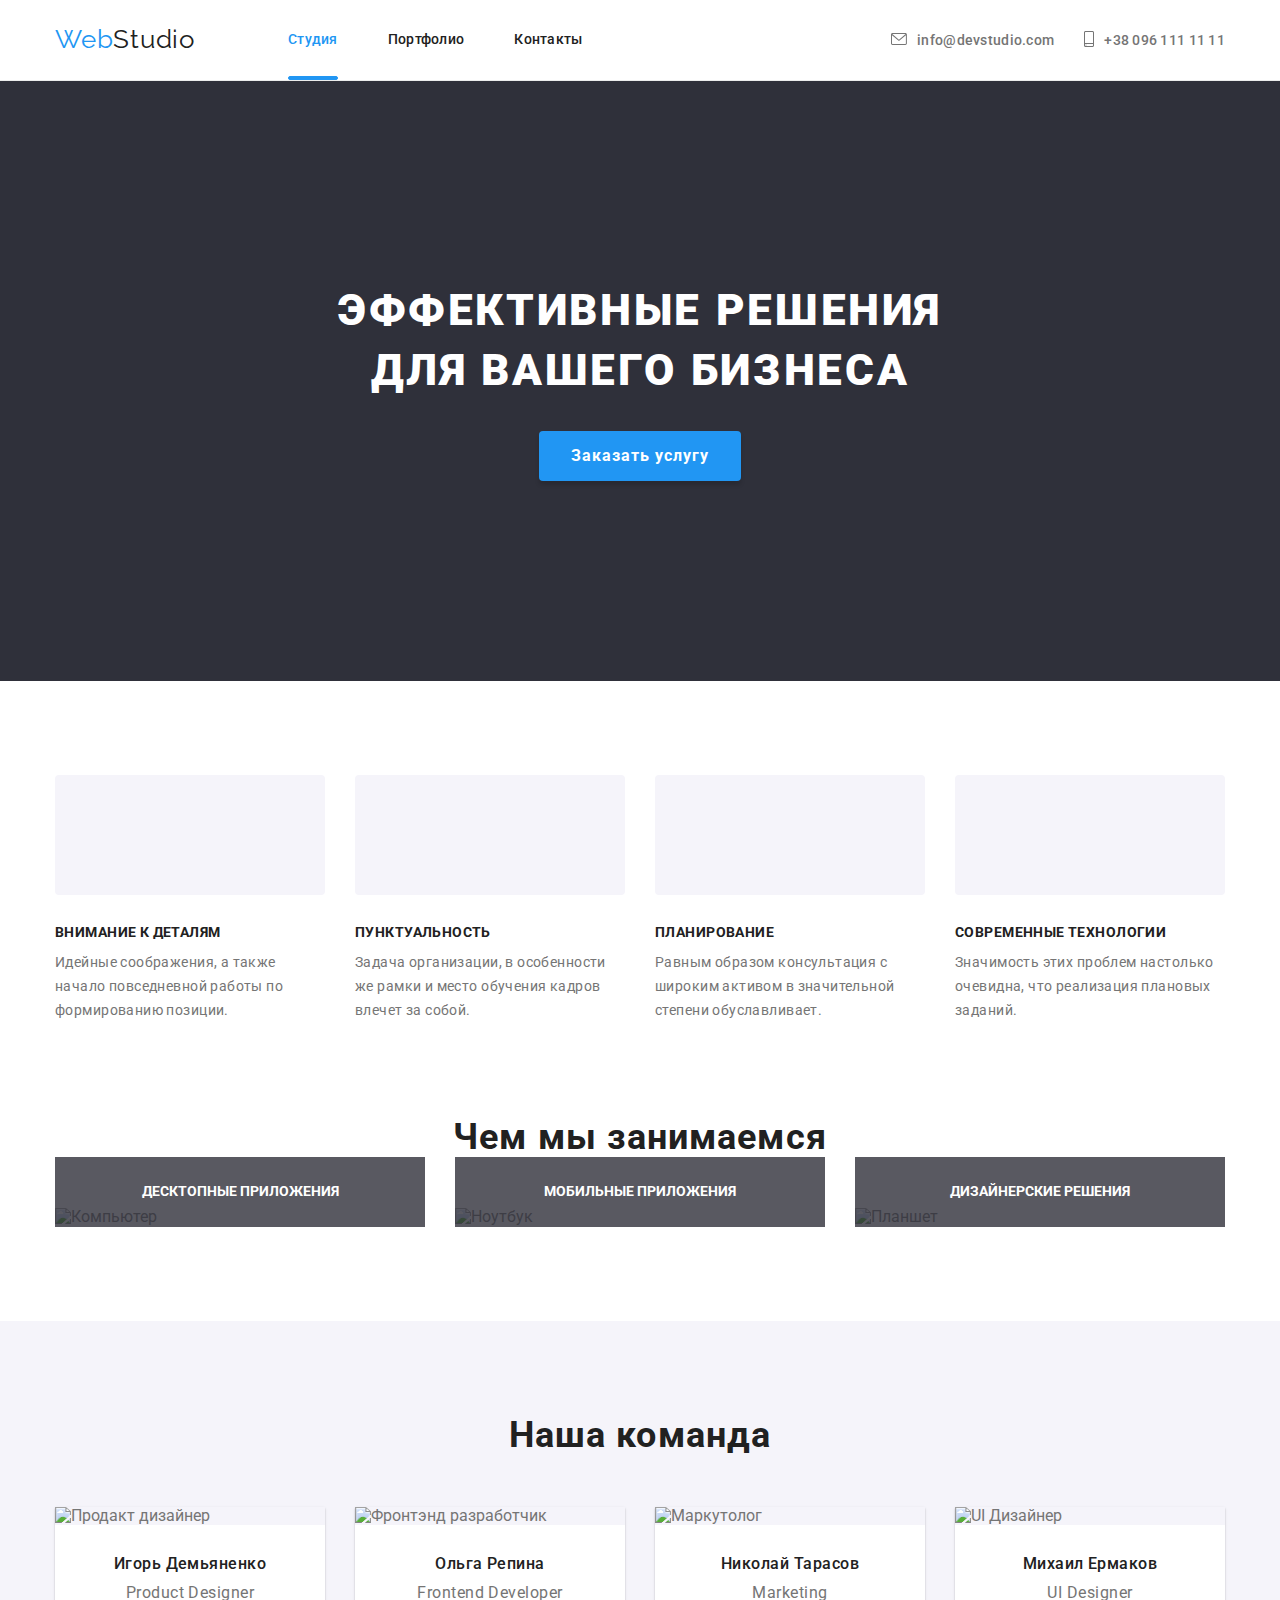
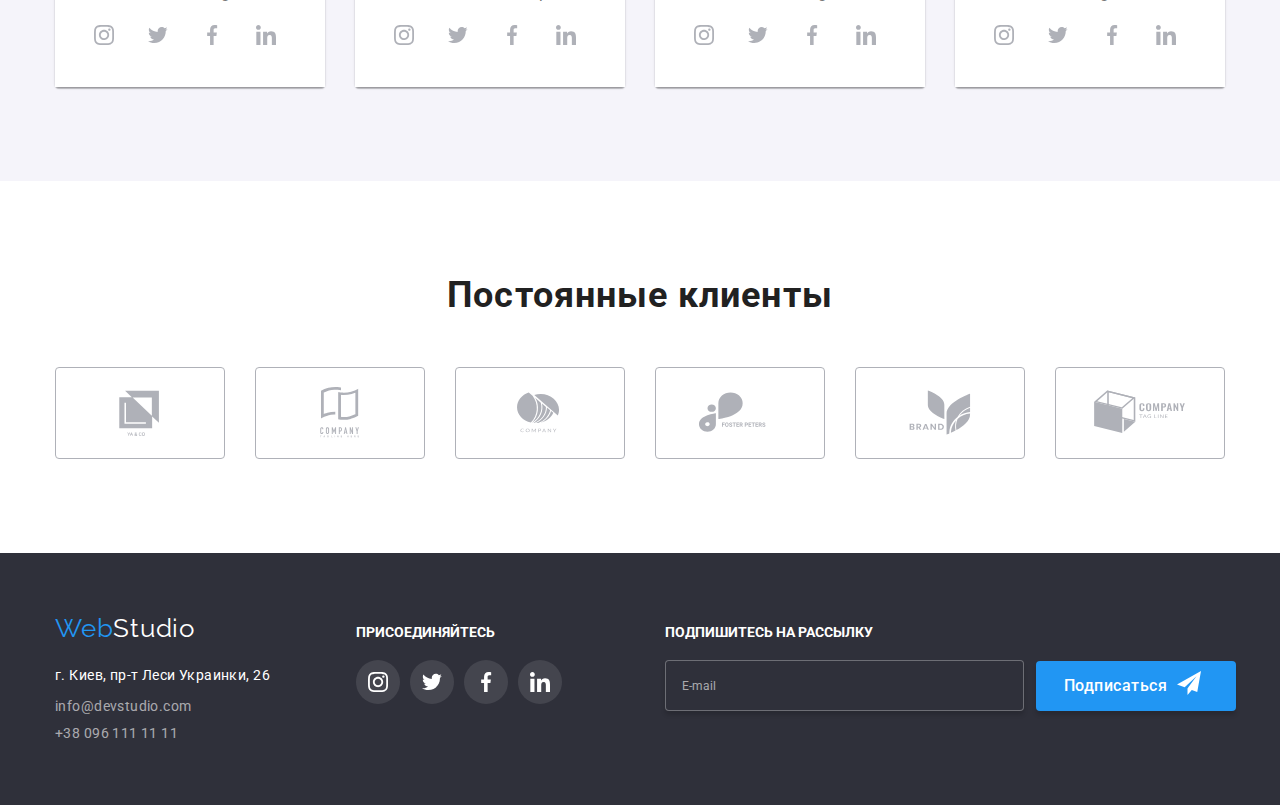
==== commit adef1c93: "final v" ====
--- a/index.html
+++ b/index.html
@@ -66,24 +66,38 @@
               </svg></button>
 
             <form class="modal-form">
-              <h2 class="modal-apeal">Оставьте свои данные, мы вам перезвоним</h2>
-              <div class="form-field"><label for="name">Имя</label>
-                <input type="text" name="name" id="name">
+              <p class="modal-apeal">Оставьте свои данные, мы вам перезвоним</p>
+              <label class="modal-form-label" for="name">Имя</label>
+              <div class="form-field">
+                <input class="input-field" type="text" name="name" id="name"><svg class="input-icon" width="18px"
+                  height="18px">
+                  <use href="./images/icon/symbol-defs.svg#icon-person-form"></use>
+                </svg>
+
               </div>
-              <div class="form-field"><label for="tel">Телефон</label>
+              <label class="modal-form-label" for="tel">Телефон</label>
+              <div class="form-field">
                 <input type="tel" name="tel" id="tel">
+                <svg class="input-icon" width="18px" height="18px">
+                  <use href="./images/icon/symbol-defs.svg#icon-phone-form"></use>
+                </svg>
               </div>
-              <div class="form-field"><label for="mail ">Почта</label>
+              <label class="modal-form-label" for="mail">Почта</label>
+              <div class="form-field">
                 <input type="email" name="mail" id="mail">
+                <svg class="input-icon" width="18px" height="18px">
+                  <use href="./images/icon/symbol-defs.svg#icon-email-form"></use>
+                </svg>
               </div>
-              <div class="form-field"><label for="comment">Комментарий</label>
+              <div class="form-field comment"><label class="modal-form-label" for="comment">Комментарий</label>
                 <textarea class="comment" name="comment" id="comment" placeholder="Введите текст"></textarea>
               </div>
-              <div class="submit-agree">
-                <input type="checkbox" name="agree" value="agree" id="agree">
-                <label for="agree">Соглашаюсь с рассылкой и принимаю <a class="license" href="">Условия
-                    договора</a></label>
-              </div>
+
+              <input class="modal-form-checkbox visually-hidden" type="checkbox" name="agree" value="agree" id="agree">
+              <label class="modal-form-checkbox-label" for="agree">Соглашаюсь с рассылкой и принимаю&nbsp; <a
+                  class="license" href="">Условия
+                  договора</a></label>
+
               <button class="submit-btn" type="submit">Отправить</button>
 
             </form>
@@ -347,7 +361,7 @@
           </li>
           <li class="social-item">
             <a href="#" class="social-link">
-              <svg class="social-logo width=" 20px" height="20px">
+              <svg class="social-logo" width="20px" height="20px">
                 <use href="./images/icon/symbol-defs.svg#icon-twitter-footer"></use>
               </svg>
             </a>
@@ -369,11 +383,13 @@
         </ul>
       </div>
       <div class="subscribe">
-        <form action="">
+        <form action="subscribe">
           <h3 class="subscribe-title">Подпишитесь на рассылку</h3>
           <label for="mail" hidden>E-mail</label>
-          <input type="email" name="mail" id="mail" placeholder="E-mail">
-          <button class="subscribe-btn">Подписаться</button>
+          <div class="subscribe-block">
+            <input type="email" name="mail" id="e-mail" placeholder="E-mail">
+            <button class="subscribe-btn" type="submit">Подписаться</button>
+          </div>
 
         </form>
       </div>
--- a/css/styles.css
+++ b/css/styles.css
@@ -58,6 +58,19 @@
   resize: none;
   width: 448px;
   height: 120px;
+}
+
+.visually-hidden {
+  position: absolute;
+  white-space: nowrap;
+  width: 1px;
+  height: 1px;
+  overflow: hidden;
+  border: 0;
+  padding: 0;
+  clip: rect(0 0 0 0);
+  clip-path: inset(50%);
+  margin: -1px;
 }
 
 /* Utils */
@@ -276,6 +289,7 @@
   position: relative;
   box-shadow: 0px 4px 4px rgba(0, 0, 0, 0.15);
   border-radius: 4px;
+  padding-top: 40px;
 }
 
 .modal-close-btn {
@@ -292,6 +306,7 @@
   right: 14px;
   top: 14px;
   cursor: pointer;
+  transition: fill 250ms cubic-bezier(0.4, 0, 0.2, 1);
 }
 
 .close-icon {
@@ -299,18 +314,23 @@
   height: 18px;
 }
 
-.modal-close-btn:hover {
+.modal-close-btn:hover,
+.modal-close-btn:focus {
+  transition: fill 250ms cubic-bezier(0.4, 0, 0.2, 1);
   fill: var(--accent);
 }
 
 /* Modal window form */
 
 .modal-form {
+  display: flex;
+  flex-direction: column;
+  align-items: center;
+  justify-content: center;
   width: 448px;
 
   margin-left: auto;
   margin-right: auto;
-  padding-top: 40px;
 }
 
 .modal-apeal {
@@ -318,35 +338,74 @@
   font-size: 20px;
   line-height: 1.17;
   color: rgba(33, 33, 33, 1);
+  text-align: center;
   margin-bottom: 12px;
+  letter-spacing: 0.7px;
 }
 
 .form-field {
   display: flex;
   flex-direction: column;
   margin-bottom: 10px;
+  position: relative;
+}
+
+.form-field:nth-last-child(4) {
+  margin-bottom: 0px;
 }
 
 .form-field input {
   margin: 0;
-  padding: 10px 12px;
+  padding-left: 30px;
   border: 1px solid rgba(33, 33, 33, 0.2);
   border-radius: 4px;
   cursor: pointer;
-}
-
-.form-field label {
-  font-weight: 400;
+  width: 448px;
+  height: 40px;
+  transition: border-color 250ms cubic-bezier(0.4, 0, 0.2, 1);
+}
+
+.input-icon {
+  position: absolute;
+  left: 12px;
+  top: 50%;
+  transform: translateY(-50%);
+  cursor: pointer;
+  transition: fill 250ms cubic-bezier(0.4, 0, 0.2, 1);
+}
+
+.form-field input:focus {
+  border-color: var(--accent);
+}
+
+.form-field input:focus + .input-icon {
+  fill: var(--accent);
+}
+
+.modal-form-label {
+  display: flex;
+  align-items: flex-start;
+  justify-self: left;
   font-size: 12px;
   line-height: 1.14;
   display: flex;
   margin-bottom: 4px;
+  width: 448px;
+}
+
+.modal-form label:nth-child(5n) {
+  margin-bottom: 0px;
 }
 
 .form-field textarea {
   padding: 12px 16px 12px 16px;
   border: 1px solid rgba(33, 33, 33, 0.2);
   border-radius: 4px;
+  transition: border-color 250ms cubic-bezier(0.4, 0, 0.2, 1);
+}
+
+.comment {
+  margin-bottom: 20px;
 }
 
 .form-field textarea::placeholder {
@@ -356,12 +415,36 @@
   color: rgba(117, 117, 117, 0.5);
 }
 
-.submit-agree label {
-  font-weight: 400;
+.form-field textarea:focus {
+  border-color: var(--accent);
+}
+
+.modal-form-checkbox-label {
+  display: flex;
+  align-items: center;
+  justify-content: center;
+  letter-spacing: 0.5px;
   font-size: 14px;
-  line-height: 2;
+  line-height: 1.47;
+
   color: rgba(117, 117, 117, 1);
 }
+
+.modal-form-checkbox-label::before {
+  display: block;
+  content: "";
+  width: 18px;
+  height: 18px;
+  background-repeat: no-repeat;
+  cursor: pointer;
+  background-image: url(/images/icon/Vector.svg);
+  margin-right: 8px;
+}
+
+.modal-form-checkbox:checked + .modal-form-checkbox-label::before {
+  background-image: url(/images/icon/icon\ check.svg);
+}
+
 .license {
   color: var(--accent);
 }
@@ -380,7 +463,7 @@
   border: none;
   border-radius: 4px;
   box-shadow: 0px 4px 4px rgba(0, 0, 0, 0.15);
-  margin-top: 40px;
+  margin-top: 30px;
   cursor: pointer;
 }
 
@@ -881,6 +964,7 @@
 
 .subscribe {
   margin-left: 93px;
+  width: 570px;
 }
 
 .subscribe-title {
@@ -898,6 +982,7 @@
 }
 
 .subscribe-btn {
+  display: flex;
   color: var(--primary-background-color);
   background-color: var(--accent);
   font-family: Roboto;
@@ -907,6 +992,8 @@
   text-align: center;
   letter-spacing: 0.03em;
   cursor: pointer;
+  width: 200px;
+  height: 50px;
   padding: 10px 28px 10px 28px;
   border: none;
   border-radius: 4px;
@@ -914,7 +1001,24 @@
   margin-left: 12px;
 }
 
+.subscribe-block {
+  display: inline-flex;
+  align-items: center;
+}
+
+.subscribe-btn::after {
+  display: inline-flex;
+  align-items: center;
+  justify-content: center;
+  background-image: url(/images/icon/icon\ send.svg);
+  content: "";
+  width: 24px;
+  height: 24px;
+  margin-left: 10px;
+}
+
 .subscribe input {
+  color: rgba(255, 255, 255, 0.6);
   border: 1px solid rgba(255, 255, 255, 0.3);
   background-color: var(--footer-background-color);
   border-radius: 4px;
@@ -925,6 +1029,10 @@
   box-shadow: 0px 4px 4px rgba(0, 0, 0, 0.15);
 }
 
+/* .subscribe input:focus {
+  border-color: var(--accent);
+} */
+
 .subscribe input::placeholder {
   font-weight: 400;
   font-size: 12px;
